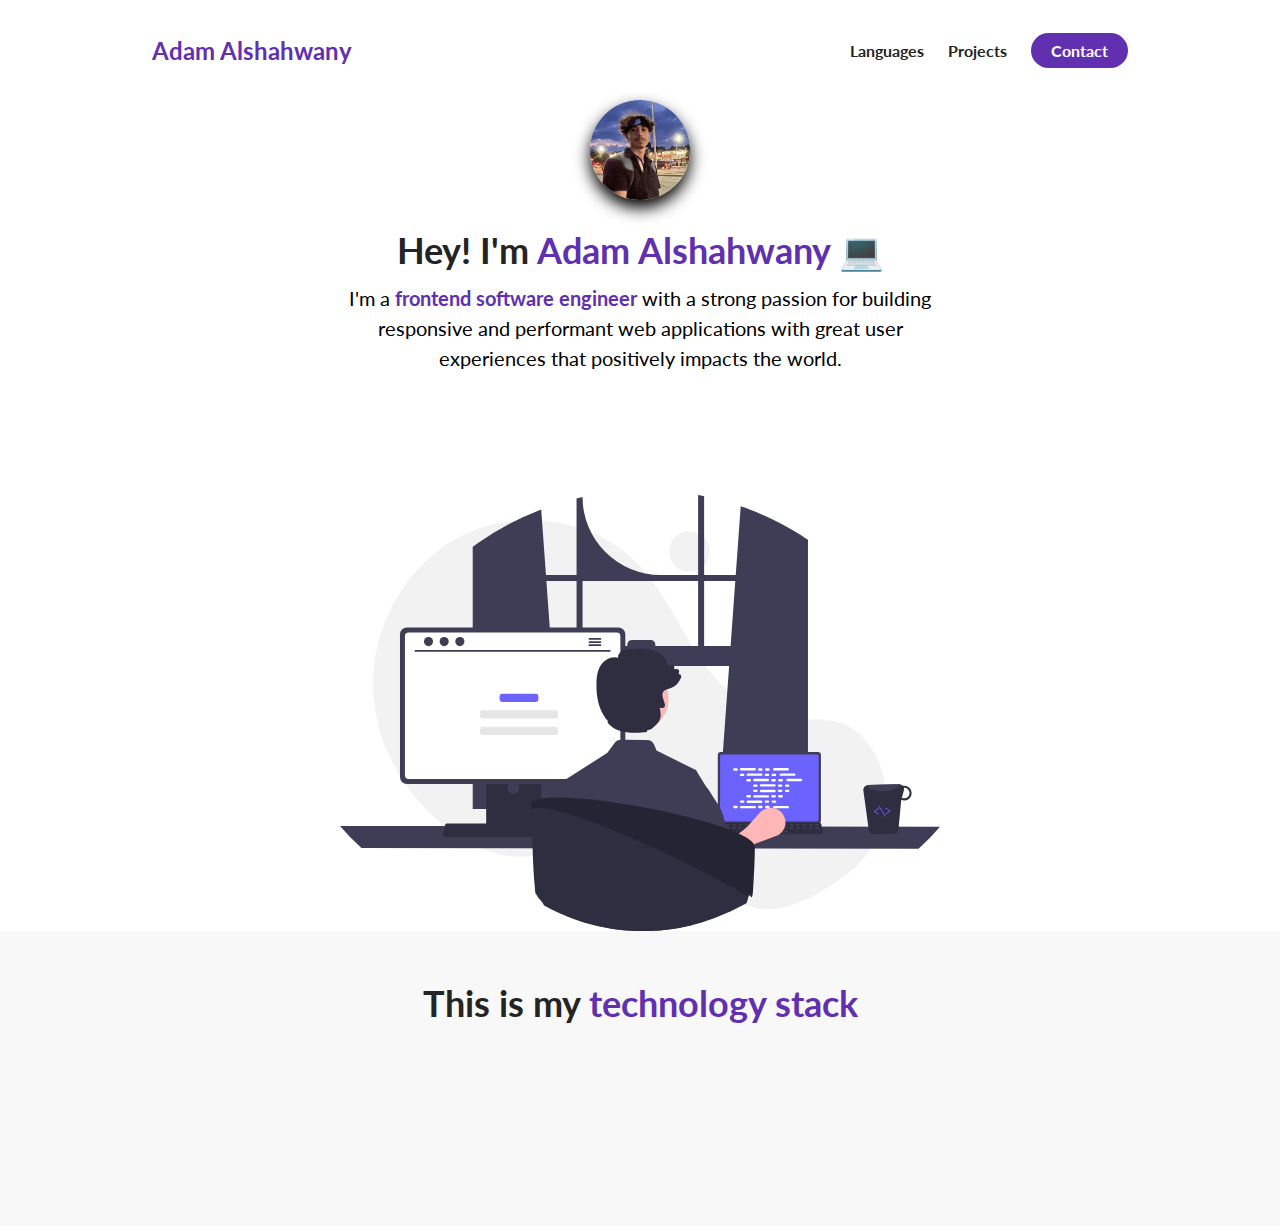
==== index.html @ 0bd76cc1 "Introduction and Technology Stack" ====
<!DOCTYPE html>
<html lang="en">
  <head>
    <meta charset="UTF-8" />
    <meta http-equiv="X-UA-Compatible" content="IE=edge" />
    <meta name="viewport" content="width=device-width, initial-scale=1.0" />
    <title>Adam Azvurii</title>
    <link rel="stylesheet" href="./styles.css" />
    <script
      src="https://kit.fontawesome.com/c8e4d183c2.js"
      crossorigin="anonymous"
    ></script>
  </head>
  <body>
    <section id="#about-me">
      <nav>
        <div class="personal__logo">Adam Alshahwany</div>
        <ul class="nav__link--list">
          <li>
            <a
              href=""
              class="nav__link--anchor link__hover-effect link__hover-effect--black"
              >Languages</a
            >
          </li>
          <li>
            <a
              href=""
              class="nav__link--anchor link__hover-effect link__hover-effect--black"
              >Projects</a
            >
          </li>
          <li>
            <a href="" class="nav__link--anchor nav__link--anchor-primary"
              >Contact</a
            >
          </li>
        </ul>
      </nav>
      <div class="flex flex-1">
        <div class="about-me__info row">
          <div class="about-me__info--container class=">
            <figure class="about-me__picture--mask">
              <img
                src="./assets/me.jfif"
                class="about-me__picture"
                alt="Picture of Me!"
              />
            </figure>
            <h1>
              Hey! I'm <span class="text--purple">Adam Alshahwany</span> 💻
            </h1>
            <p class="about-me__info--para">
              I'm a
              <strong class="text--purple">frontend software engineer</strong>
              with a strong passion for building responsive and performant web
              applications with great user experiences that positively impacts
              the world.
            </p>
            <div class="about-me__links">
              <a href="" class="about-me__link">
                <i class="fab fa-linkedin-in"></i>
              </a>
              <a href="" class="about-me__link">
                <i class="fab fa-github"></i>
              </a>
              <a href="" class="about-me__link">
                <i class="far fa-envelope"></i>
              </a>
              <a href="" class="about-me__link">
                <i class="fas fa-file-pdf"></i>
              </a>
            </div>
            <figure class="about-me__img--container">
              <img src="./assets/undrawadam.svg" class="about-me__img" alt="" />
            </figure>
          </div>
        </div>
      </div>
    </section>
    <section id="languages">
      <div class="container">
        <div class="row">
          <h1 class="section__title">This is my <span class="text--purple">technology stack</span></h1>
          <div class="language__list">
            <div class="language">
              <figure class="language__img--wrapper">
                <img src="https://upload.wikimedia.org/wikipedia/commons/thumb/3/38/HTML5_Badge.svg/240px-HTML5_Badge.svg.png" alt="" class="language__img">
              </figure>
              <span class="language__name">HTML</span>
            </div>
            <div class="language">
              <figure class="language__img--wrapper">
                <img src="https://upload.wikimedia.org/wikipedia/commons/thumb/6/62/CSS3_logo.svg/640px-CSS3_logo.svg.png" alt="" class="language__img">
              </figure>
              <span class="language__name">CSS</span>
            </div>
            <div class="language">
              <figure class="language__img--wrapper">
                <img src="https://cdn.freebiesupply.com/logos/large/2x/java-14-logo-png-transparent.png" alt="" class="language__img">
              </figure>
              <span class="language__name">Java</span>
            </div>
            <div class="language">
              <figure class="language__img--wrapper">
                <img src="https://logos-download.com/wp-content/uploads/2019/01/JavaScript_Logo.png" alt="" class="language__img">
              </figure>
              <span class="language__name">Java Script</span>
            </div>
            <div class="language">
              <figure class="language__img--wrapper">
                <img src="https://i0.wp.com/freelyhomeschool.com/wp-content/uploads/2017/06/Alice-1.jpg?resize=254%2C193&ssl=1" alt="" class="language__img">
              </figure>
              <span class="language__name">Alice</span>
            </div>
            <div class="language">
              <figure class="language__img--wrapper">
                <img src="https://1000logos.net/wp-content/uploads/2020/08/Visual-Studio-Logo.png" alt="" class="language__img">
              </figure>
              <span class="language__name">Visual Basic</span>
            </div>
            <div class="language">
              <figure class="language__img--wrapper">
                <img src="https://iconape.com/wp-content/png_logo_vector/visual-studio-code.png" alt="" class="language__img">
              </figure>
              <span class="language__name">Visual Studio</span>
            </div>
            <div class="language">
              <figure class="language__img--wrapper">
                <img src="https://raw.githubusercontent.com/isocpp/logos/master/cpp_logo.png" alt="" class="language__img">
              </figure>
              <span class="language__name">C++</span>
            </div>
          </div>
        </div>
      </div>
    </section>
  </body>
</html>
---- styles.css ----
@import url("https://fonts.googleapis.com/css2?family=Lato:wght@400;700&family=Roboto+Flex:opsz,wght@8..144,300;8..144,400;8..144,500;8..144,700&display=swap");

* {
  font-family: 'Lato', sans-serif;
  padding: 0;
  margin: 0;
  box-sizing: border-box;
}

h1, h2, h3, h4, h5, h6, span {
    color:#242424;
    text-align: center;
    line-height: 1.25;
}

h1 {
font-size: 36px;
}

p {
    line-height: 1.5;
    font-size: 16px;
}

li {
    list-style-type: none;
}

.flex {
    display: flex;
}

.flex-1 {
    flex: 1;
}

.container {
    padding: 50px 0;
}
.row {
width: 100%;
max-width: 800px;
margin: 0 auto;
}

.text--purple {
    color: #6030b1;
}

section:nth-child(even) {
    background-color: #f8f8f8;
}

.section__title {
    margin-bottom: 50px;
}
/* NAVIGATION BAR */

nav {
    height: 100px;
    width: 100%;
    max-width: 1000px;
    margin: 0 auto;
    display: flex;
    justify-content: space-between;
    align-items: center;
}

.nav__link--list {
    display: flex;
}

.nav__link--anchor {
    margin: 0 12px;
    color: #242424;
    text-decoration: none;
    font-weight: 700;
}

.nav__link--anchor-primary {
    background-color: #6030b1;
    padding: 8px 20px;
    border-radius: 50px;
    color: white;
}

.nav__link--anchor-primary:hover {
    background-color:#5d3eff;
}

.personal__logo {
    font-size: 24px;
    color: #6030b1;
    margin: 0 12px;
    font-weight: bold;
}

/* ABOUT ME */

#about-me {
    min-height: 100vh;
    display: flex;
    flex-direction: column;
}

.about-me__info {
    display: flex;
    flex-direction: column;
}

.about-me__info--container {
    display: flex;
    flex-direction: column;
    justify-content: center;
    align-items: center;
    max-width: 600px;
    margin: 0 auto;
    text-align: center;
}

.about-me__picture--mask {
    width: 100px;
    height:100px;
    border-radius: 50%;
    overflow: hidden;
    box-shadow: 0 8px 16px rgba(0, 0, 0, 1);
    margin-bottom: 28px;
}

.about-me__picture {
    width: 100%;

    /* Improving my own picture */
    transform: scale(1.5);
    padding-top: 8px;
}

.about-me__info--title {
    margin-bottom: 16px;
}

.about-me__info--para {
    font-size: 20px;
    margin-bottom: 28px;
    padding-top: 10px;
}

.about-me__link {
    font-size: 20px;
    color: #242424;
    text-decoration: none;
    padding: 0 16px;
}

.about-me__img--container {
    flex: 1;
    display: flex;
    align-items: center;
    padding-top: 70px;
}

.about-me__img {
    width: 100%;
}

/* TECH - STACK */

.language__img {
    width: 100%;
    max-width: 100px;
    transition: all 300ms;
}

.language:hover  .language__img{
 filter: brightness(80%);
 opacity: 0.86;
 transform: scale(0.9);
}

.language {
    width: 25%;
    display: flex;
    justify-content: center;
    position: relative;
}

.language__img--wrapper {
    display: flex;
    justify-content: center;
    align-items: center;
    padding: 25px 16px;
}

.language__list {
    display: flex;
    width: 100%;
    flex-wrap: wrap;
}

.language__name {
    position: absolute;
    bottom: 0;
    transform: scale(0);
    transition: all 300ms;
    font-size: 20px;
}

.language:hover .language__name{
transform: scale(1);
opacity: 1;
}
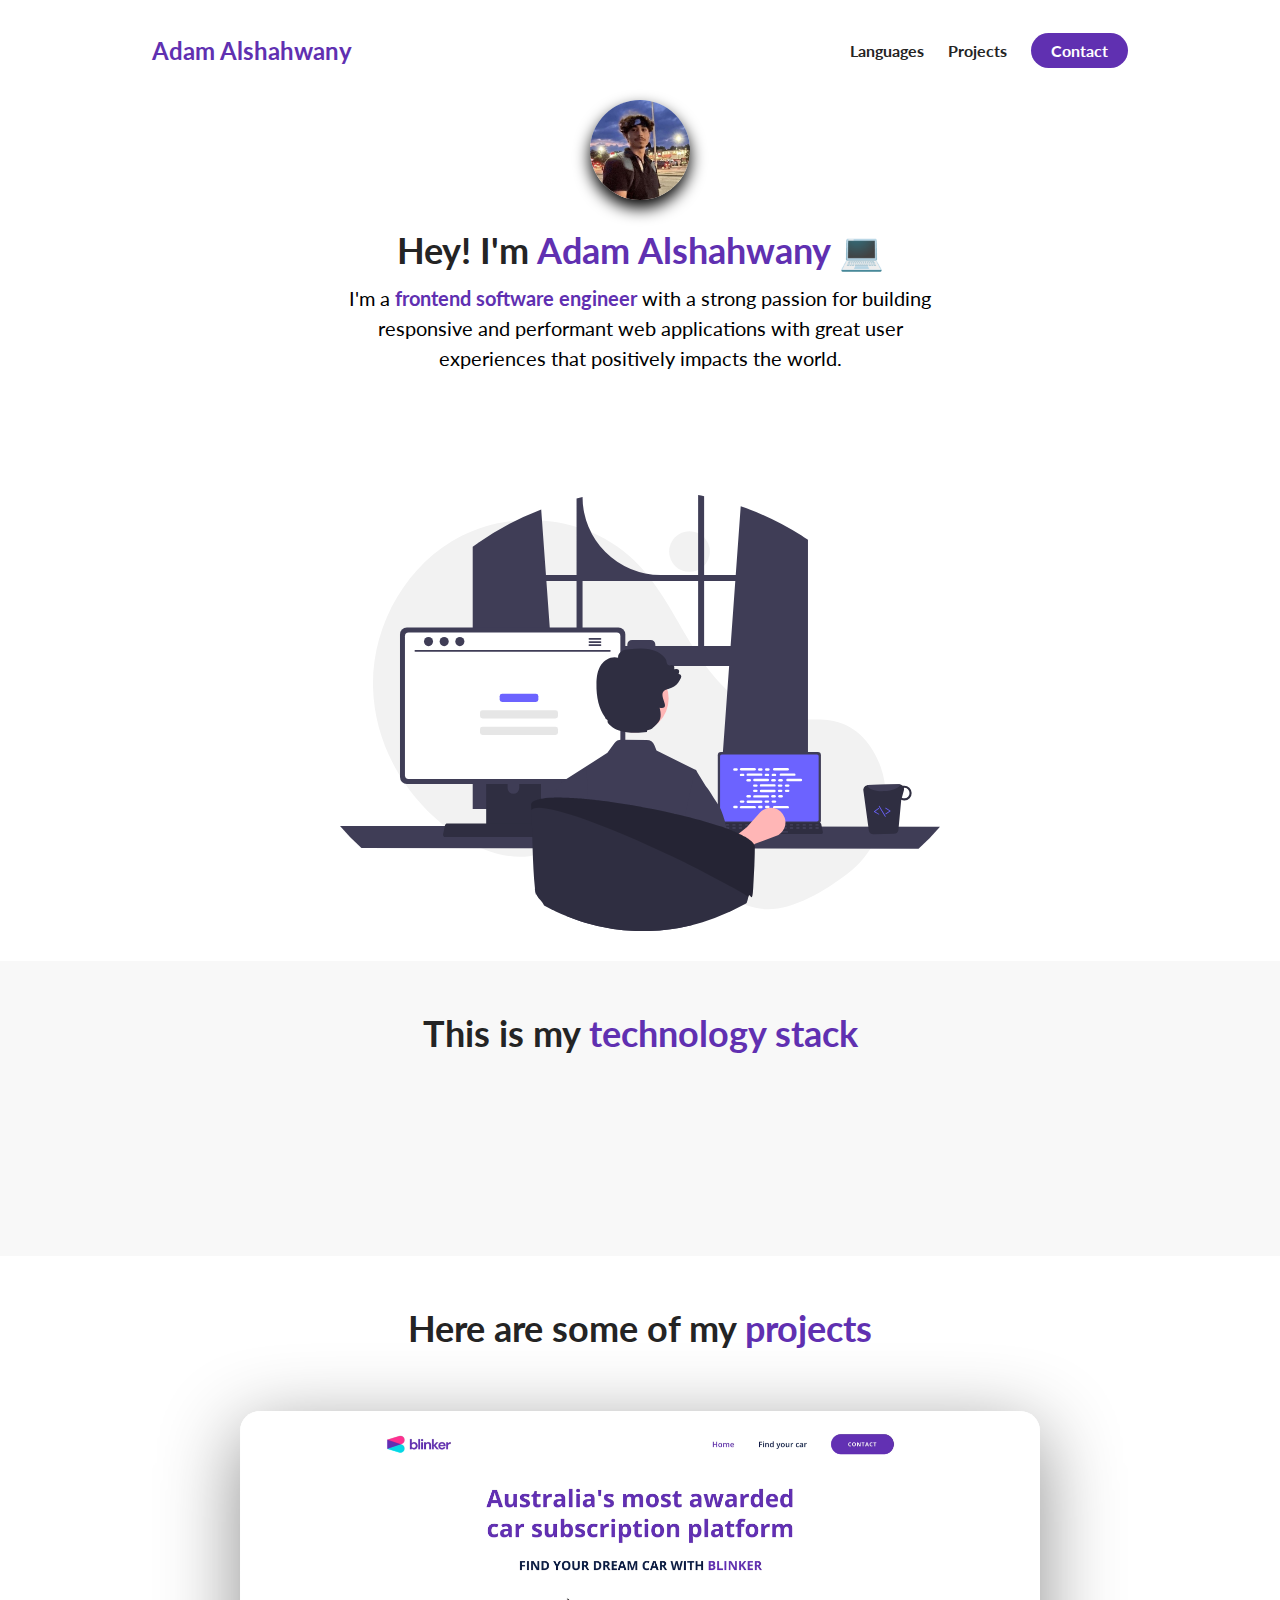
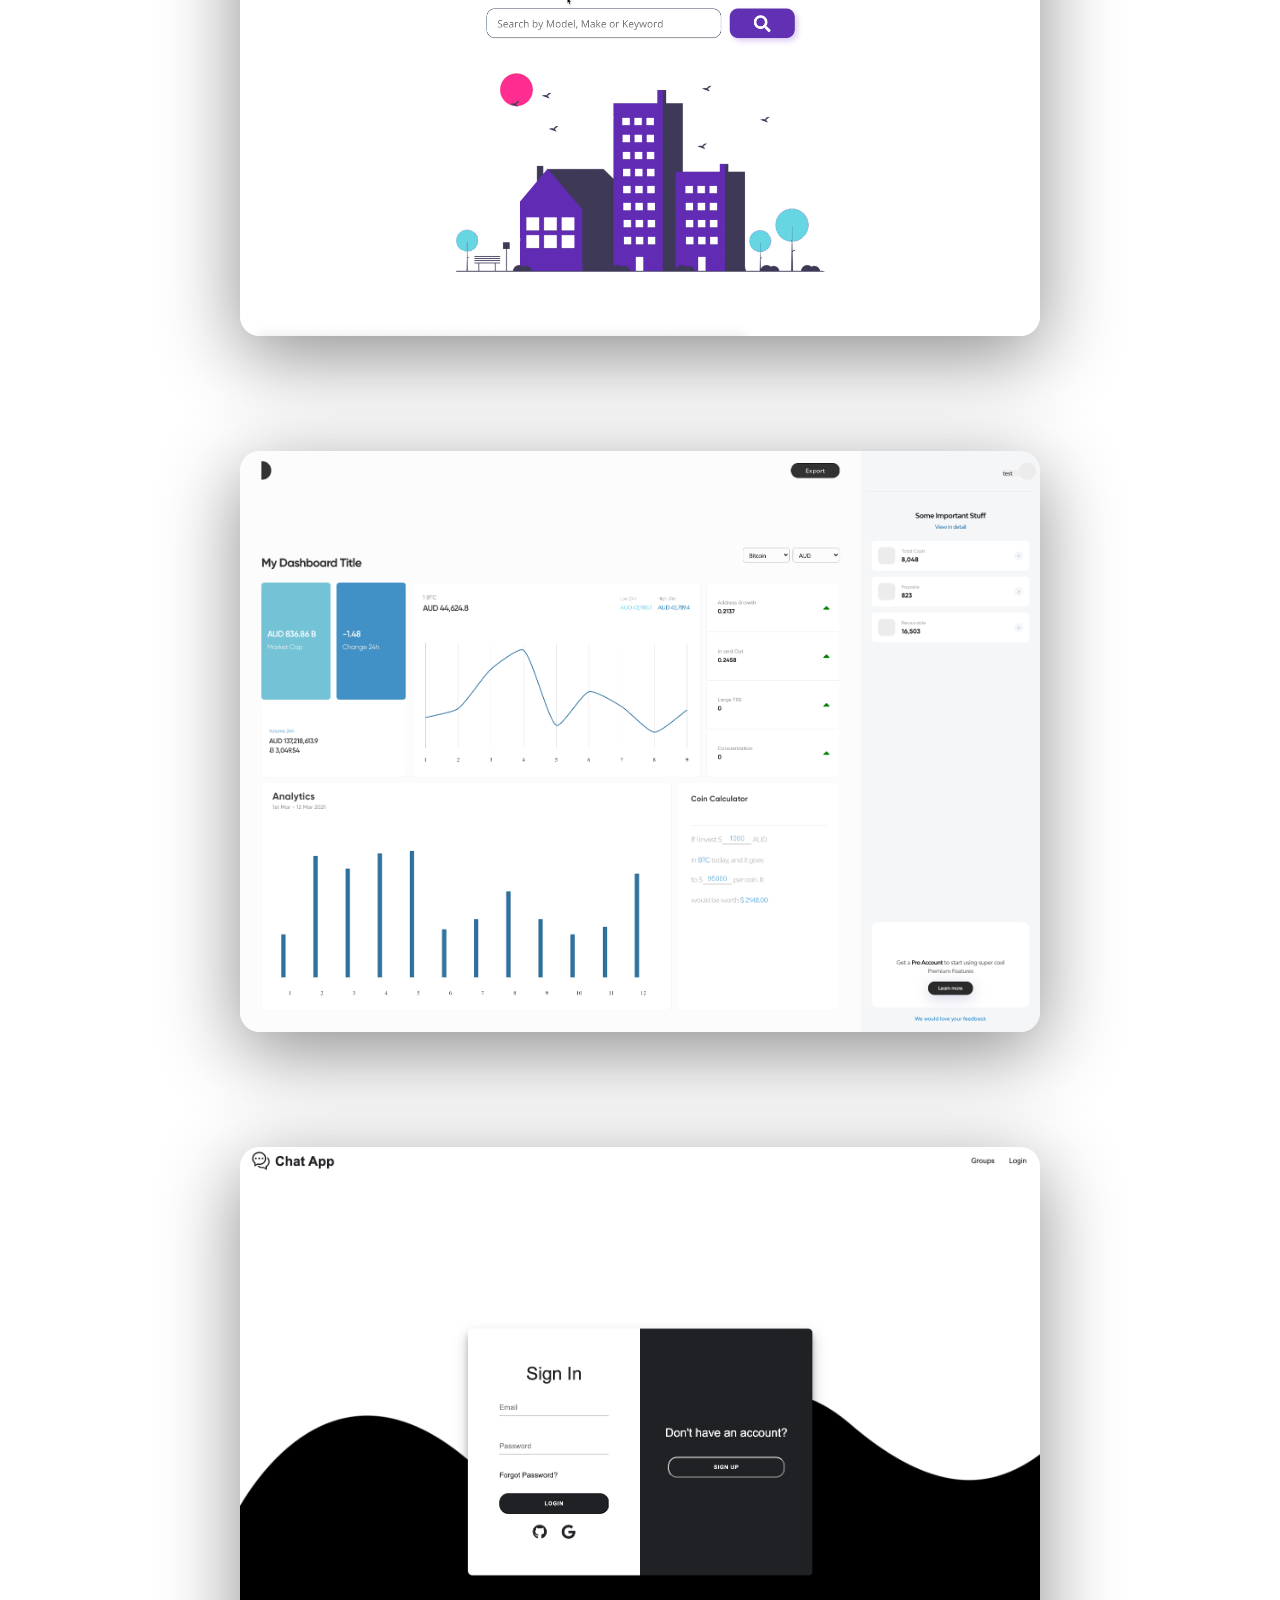
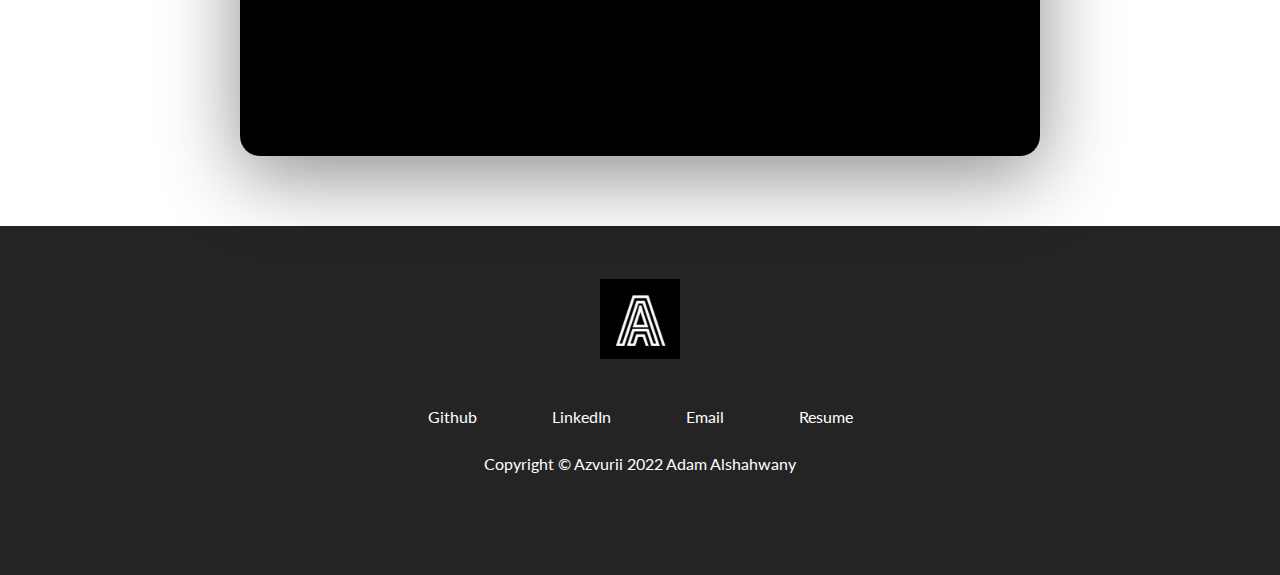
==== commit 38d8269c: "Complete About, Animations, Tech Stack, Projects" ====
--- a/index.html
+++ b/index.html
@@ -81,53 +81,87 @@
     <section id="languages">
       <div class="container">
         <div class="row">
-          <h1 class="section__title">This is my <span class="text--purple">technology stack</span></h1>
+          <h1 class="section__title">
+            This is my <span class="text--purple">technology stack</span>
+          </h1>
           <div class="language__list">
             <div class="language">
               <figure class="language__img--wrapper">
-                <img src="https://upload.wikimedia.org/wikipedia/commons/thumb/3/38/HTML5_Badge.svg/240px-HTML5_Badge.svg.png" alt="" class="language__img">
+                <img
+                  src="https://upload.wikimedia.org/wikipedia/commons/thumb/3/38/HTML5_Badge.svg/240px-HTML5_Badge.svg.png"
+                  alt=""
+                  class="language__img"
+                />
               </figure>
               <span class="language__name">HTML</span>
             </div>
             <div class="language">
               <figure class="language__img--wrapper">
-                <img src="https://upload.wikimedia.org/wikipedia/commons/thumb/6/62/CSS3_logo.svg/640px-CSS3_logo.svg.png" alt="" class="language__img">
+                <img
+                  src="https://upload.wikimedia.org/wikipedia/commons/thumb/6/62/CSS3_logo.svg/640px-CSS3_logo.svg.png"
+                  alt=""
+                  class="language__img"
+                />
               </figure>
               <span class="language__name">CSS</span>
             </div>
             <div class="language">
               <figure class="language__img--wrapper">
-                <img src="https://cdn.freebiesupply.com/logos/large/2x/java-14-logo-png-transparent.png" alt="" class="language__img">
+                <img
+                  src="https://cdn.freebiesupply.com/logos/large/2x/java-14-logo-png-transparent.png"
+                  alt=""
+                  class="language__img"
+                />
               </figure>
               <span class="language__name">Java</span>
             </div>
             <div class="language">
               <figure class="language__img--wrapper">
-                <img src="https://logos-download.com/wp-content/uploads/2019/01/JavaScript_Logo.png" alt="" class="language__img">
+                <img
+                  src="https://logos-download.com/wp-content/uploads/2019/01/JavaScript_Logo.png"
+                  alt=""
+                  class="language__img"
+                />
               </figure>
               <span class="language__name">Java Script</span>
             </div>
             <div class="language">
               <figure class="language__img--wrapper">
-                <img src="https://i0.wp.com/freelyhomeschool.com/wp-content/uploads/2017/06/Alice-1.jpg?resize=254%2C193&ssl=1" alt="" class="language__img">
+                <img
+                  src="https://i0.wp.com/freelyhomeschool.com/wp-content/uploads/2017/06/Alice-1.jpg?resize=254%2C193&ssl=1"
+                  alt=""
+                  class="language__img"
+                />
               </figure>
               <span class="language__name">Alice</span>
             </div>
             <div class="language">
               <figure class="language__img--wrapper">
-                <img src="https://1000logos.net/wp-content/uploads/2020/08/Visual-Studio-Logo.png" alt="" class="language__img">
+                <img
+                  src="https://1000logos.net/wp-content/uploads/2020/08/Visual-Studio-Logo.png"
+                  alt=""
+                  class="language__img"
+                />
               </figure>
               <span class="language__name">Visual Basic</span>
             </div>
             <div class="language">
               <figure class="language__img--wrapper">
-                <img src="https://iconape.com/wp-content/png_logo_vector/visual-studio-code.png" alt="" class="language__img">
+                <img
+                  src="https://iconape.com/wp-content/png_logo_vector/visual-studio-code.png"
+                  alt=""
+                  class="language__img"
+                />
               </figure>
               <span class="language__name">Visual Studio</span>
             </div>
             <div class="language">
               <figure class="language__img--wrapper">
-                <img src="https://raw.githubusercontent.com/isocpp/logos/master/cpp_logo.png" alt="" class="language__img">
+                <img
+                  src="https://raw.githubusercontent.com/isocpp/logos/master/cpp_logo.png"
+                  alt=""
+                  class="language__img"
+                />
               </figure>
               <span class="language__name">C++</span>
             </div>
@@ -135,5 +169,163 @@
         </div>
       </div>
     </section>
+    <section id="projects">
+      <div class="container">
+        <div class="row">
+          <h1 class="section_title">
+            Here are some of my <span class="text--purple">projects</span>
+          </h1>
+          <ul class="project__list">
+            <li class="project">
+              <div class="project__wrapper">
+                <img
+                  src="./assets/loopit.png"
+                  class="project__img"
+                  alt="Car subscription project"
+                />
+                <div class="project__description">
+                  <h3 class="project__description--title">
+                    HTCS Crash Website
+                  </h3>
+                  <h4 class="project__description--sub-title">
+                    Html, CSS, JavasScript, Visual Studio
+                  </h4>
+                  <p class="project__description--para">
+                    A software project description should start with an overview
+                    that explains the type of software that will be developed,
+                    the problem it will solve.
+                  </p>
+                  <div class="project__description--links">
+                    <a
+                      href="https://github.com/azvurii"
+                      target="_blank"
+                      class="project__description--link"
+                    >
+                      <i class="fab fa-github"></i>
+                    </a>
+                    <a
+                      href="https://www.yourwebsite.com"
+                      class="project__description--link"
+                    >
+                      <i class="fas fa-link"></i>
+                    </a>
+                  </div>
+                </div>
+              </div>
+            </li>
+            <li class="project">
+              <div class="project__wrapper">
+                <img
+                  src="./assets/dashboard.png"
+                  class="project__img"
+                  alt="Car subscription project"
+                />
+                <div class="project__description">
+                  <h3 class="project__description--title">Java Integration</h3>
+                  <h4 class="project__description--sub-title">
+                    Html, CSS, Java, JavasScript, Visual Basic, Visual Studio
+                  </h4>
+                  <p class="project__description--para">
+                    Java Development Kit on your local environment. JDK is a
+                    software development environment used for developing Java
+                    applications.
+                  </p>
+                  <div class="project__description--links">
+                    <a
+                      href="https://github.com/azvurii"
+                      target="_blank"
+                      class="project__description--link"
+                    >
+                      <i class="fab fa-github"></i>
+                    </a>
+                    <a
+                      href="https://www.yourwebsite.com"
+                      class="project__description--link"
+                    >
+                      <i class="fas fa-link"></i>
+                    </a>
+                  </div>
+                </div>
+              </div>
+            </li>
+            <li class="project">
+              <div class="project__wrapper">
+                <img
+                  src="./assets/chat.png"
+                  class="project__img"
+                  alt="Car subscription project"
+                />
+                <div class="project__description">
+                  <h3 class="project__description--title">One Piece Clicker</h3>
+                  <h4 class="project__description--sub-title">
+                    Alice, Visual Basic, C++
+                  </h4>
+                  <p class="project__description--para">
+                    Without any upgrades or anything, a Golden Cookie spawns m
+                    minutes after the last one disappeared, where m is a random
+                    number between 5 and 15.
+                  </p>
+                  <div class="project__description--links">
+                    <a
+                      href="https://github.com/azvurii"
+                      target="_blank"
+                      class="project__description--link"
+                    >
+                      <i class="fab fa-github"></i>
+                    </a>
+                    <a
+                      href="https://www.yourwebsite.com"
+                      class="project__description--link"
+                    >
+                      <i class="fas fa-link"></i>
+                    </a>
+                  </div>
+                </div>
+              </div>
+            </li>
+          </ul>
+        </div>
+      </div>
+    </section>
+    <footer>
+      <div class="row footer__row">
+        <a href="#" class="footer__anchor">
+          <figure class="footer__logo">
+            <img src="./assets/adam.png" class="footer__logo--img" alt="" />
+          </figure>
+          <span class="footer__logo--popper">
+            Top
+            <i class="fas fa-arrow-up"></i>
+          </span>
+        </a>
+        <div class="footer__social--list">
+          <a
+            href="https://github.com/azvurii"
+            class="footer__social--link link__hover-effect link__hover-effect--white"
+            target="_blank"
+            >Github</a
+          >
+          <a
+            href="https://www.linkedin.com/in/adam-alshahwany-14b82724a/"
+            class="footer__social--link link__hover-effect link__hover-effect--white"
+            target="_blank"
+            >LinkedIn</a
+          >
+          <a
+            href="mailto:adamabraar@gmail.com"
+            class="footer__social--link link__hover-effect link__hover-effect--white"
+            target="_blank"
+            >Email</a
+          >
+          <a
+            href="./assets/adamresume.pdf"
+            class="footer__social--link link__hover-effect link__hover-effect--white"
+            target="_blank"
+            >Resume</a
+          >
+        </div>
+      <div class="footer__copyright"> Copyright © Azvurii 2022 Adam Alshahwany
+      </div>
+    </footer>
   </body>
 </html>
--- a/styles.css
+++ b/styles.css
@@ -1,211 +1,387 @@
 @import url("https://fonts.googleapis.com/css2?family=Lato:wght@400;700&family=Roboto+Flex:opsz,wght@8..144,300;8..144,400;8..144,500;8..144,700&display=swap");
 
 * {
-  font-family: 'Lato', sans-serif;
+  font-family: "Lato", sans-serif;
   padding: 0;
   margin: 0;
   box-sizing: border-box;
 }
 
-h1, h2, h3, h4, h5, h6, span {
-    color:#242424;
-    text-align: center;
-    line-height: 1.25;
+html {
+scroll-behavior: smooth;
+}
+
+h1, h2, h3, h4, h5, h6,
+span {
+  color: #242424;
+  text-align: center;
+  line-height: 1.25;
 }
 
 h1 {
-font-size: 36px;
+  font-size: 36px;
 }
 
 p {
-    line-height: 1.5;
-    font-size: 16px;
+  line-height: 1.5;
+  font-size: 16px;
+}
+
+a {
+  text-decoration: none;
+  position: relative;
+}
+
+.link__hover-effect:after {
+content: "";
+position: absolute;
+height: 3px;
+width: 0;
+bottom: -3px;
+right: 0;
+transition: all 300ms ease;
+}
+
+.link__hover-effect--white::after {
+    background-color: #fff;
+}
+
+.link__hover-effect--black::after {
+    background-color: #000;
+}
+
+.link__hover-effect:hover:after {
+width: 100%;
+left: 0;
 }
 
 li {
-    list-style-type: none;
+  list-style-type: none;
 }
 
 .flex {
-    display: flex;
+  display: flex;
 }
 
 .flex-1 {
-    flex: 1;
+  flex: 1;
 }
 
 .container {
-    padding: 50px 0;
+  padding: 50px 0;
 }
 .row {
-width: 100%;
-max-width: 800px;
-margin: 0 auto;
+  width: 100%;
+  max-width: 800px;
+  margin: 0 auto;
 }
 
 .text--purple {
-    color: #6030b1;
+  color: #6030b1;
 }
 
 section:nth-child(even) {
-    background-color: #f8f8f8;
+  background-color: #f8f8f8;
 }
 
 .section__title {
-    margin-bottom: 50px;
+  margin-bottom: 50px;
 }
 /* NAVIGATION BAR */
 
 nav {
-    height: 100px;
-    width: 100%;
-    max-width: 1000px;
-    margin: 0 auto;
-    display: flex;
-    justify-content: space-between;
-    align-items: center;
+  height: 100px;
+  width: 100%;
+  max-width: 1000px;
+  margin: 0 auto;
+  display: flex;
+  justify-content: space-between;
+  align-items: center;
 }
 
 .nav__link--list {
-    display: flex;
+  display: flex;
 }
 
 .nav__link--anchor {
-    margin: 0 12px;
-    color: #242424;
-    text-decoration: none;
-    font-weight: 700;
+  margin: 0 12px;
+  color: #242424;
+  font-weight: 700;
 }
 
 .nav__link--anchor-primary {
-    background-color: #6030b1;
-    padding: 8px 20px;
-    border-radius: 50px;
-    color: white;
+  background-color: #6030b1;
+  padding: 8px 20px;
+  border-radius: 50px;
+  color: white;
 }
 
 .nav__link--anchor-primary:hover {
-    background-color:#5d3eff;
+  background-color: #5d3eff;
 }
 
 .personal__logo {
-    font-size: 24px;
-    color: #6030b1;
-    margin: 0 12px;
-    font-weight: bold;
+  font-size: 24px;
+  color: #6030b1;
+  margin: 0 12px;
+  font-weight: bold;
 }
 
 /* ABOUT ME */
 
 #about-me {
-    min-height: 100vh;
-    display: flex;
-    flex-direction: column;
+  min-height: 100vh;
+  display: flex;
+  flex-direction: column;
 }
 
 .about-me__info {
-    display: flex;
-    flex-direction: column;
+  display: flex;
+  flex-direction: column;
 }
 
 .about-me__info--container {
-    display: flex;
-    flex-direction: column;
-    justify-content: center;
-    align-items: center;
-    max-width: 600px;
-    margin: 0 auto;
-    text-align: center;
+  display: flex;
+  flex-direction: column;
+  justify-content: center;
+  align-items: center;
+  max-width: 600px;
+  margin: 0 auto;
+  text-align: center;
 }
 
 .about-me__picture--mask {
-    width: 100px;
-    height:100px;
-    border-radius: 50%;
-    overflow: hidden;
-    box-shadow: 0 8px 16px rgba(0, 0, 0, 1);
-    margin-bottom: 28px;
+  width: 100px;
+  height: 100px;
+  border-radius: 50%;
+  overflow: hidden;
+  box-shadow: 0 8px 16px rgba(0, 0, 0, 1);
+  margin-bottom: 28px;
 }
 
 .about-me__picture {
-    width: 100%;
-
-    /* Improving my own picture */
-    transform: scale(1.5);
-    padding-top: 8px;
+  width: 100%;
+
+  /* Improving my own picture */
+  transform: scale(1.5);
+  padding-top: 8px;
 }
 
 .about-me__info--title {
-    margin-bottom: 16px;
+  margin-bottom: 16px;
 }
 
 .about-me__info--para {
-    font-size: 20px;
-    margin-bottom: 28px;
-    padding-top: 10px;
+  font-size: 20px;
+  margin-bottom: 28px;
+  padding-top: 10px;
 }
 
 .about-me__link {
-    font-size: 20px;
-    color: #242424;
-    text-decoration: none;
-    padding: 0 16px;
+  font-size: 20px;
+  color: #242424;
+  padding: 0 16px;
 }
 
 .about-me__img--container {
-    flex: 1;
-    display: flex;
-    align-items: center;
-    padding-top: 70px;
+  flex: 1;
+  display: flex;
+  align-items: center;
+  padding-top: 70px;
+  margin-bottom: 30px;
 }
 
 .about-me__img {
-    width: 100%;
+  width: 100%;
 }
 
 /* TECH - STACK */
 
 .language__img {
-    width: 100%;
-    max-width: 100px;
-    transition: all 300ms;
-}
-
-.language:hover  .language__img{
- filter: brightness(80%);
- opacity: 0.86;
- transform: scale(0.9);
+  width: 100%;
+  max-width: 100px;
+  transition: all 300ms;
+}
+
+.language:hover .language__img {
+  filter: brightness(80%);
+  opacity: 0.86;
+  transform: scale(0.9);
 }
 
 .language {
-    width: 25%;
-    display: flex;
-    justify-content: center;
-    position: relative;
+  width: 25%;
+  display: flex;
+  justify-content: center;
+  position: relative;
 }
 
 .language__img--wrapper {
-    display: flex;
-    justify-content: center;
-    align-items: center;
-    padding: 25px 16px;
+  display: flex;
+  justify-content: center;
+  align-items: center;
+  padding: 25px 16px;
 }
 
 .language__list {
-    display: flex;
-    width: 100%;
-    flex-wrap: wrap;
+  display: flex;
+  width: 100%;
+  flex-wrap: wrap;
 }
 
 .language__name {
-    position: absolute;
-    bottom: 0;
-    transform: scale(0);
-    transition: all 300ms;
-    font-size: 20px;
-}
-
-.language:hover .language__name{
-transform: scale(1);
-opacity: 1;
-}+  position: absolute;
+  bottom: 0;
+  transform: scale(0);
+  transition: all 300ms;
+  font-size: 20px;
+  opacity: 0;
+}
+
+.language:hover .language__name {
+  transform: scale(1);
+  opacity: 1;
+}
+
+/* PROJECTS */
+
+.project {
+  margin-bottom: 135px;
+}
+
+.project:last-child {
+  margin-bottom: 40px;
+}
+
+.project__img {
+  width: 100%;
+  transition: all 500ms ease;
+}
+
+.project__wrapper {
+  display: flex;
+  box-shadow: 0 20px 80px rgba(0, 0, 0, 0.45);
+  border-radius: 20px;
+  overflow: hidden;
+  position: relative;
+  margin-top: 20px;
+  margin-bottom: -20px;
+  z-index: 2;
+}
+
+.project__wrapper:before {
+  content: "";
+  position: absolute;
+  top: 0;
+  left: 0;
+  height: 100%;
+  width: 100%;
+  background-color: #1c1d25;
+  opacity: 0;
+  transition: opacity 450ms ease;
+  z-index: 2;
+}
+
+.project:hover .project__wrapper:before {
+  opacity: 0.7;
+}
+
+.project:hover .project__img {
+  transform: scale(1.07);
+  filter: blur(5px);
+}
+
+.project:hover .project__description {
+  opacity: 1;
+  transform: translateY(-50%);
+}
+
+.project__list {
+  padding-top: 40px;
+}
+
+.project__description {
+  position: absolute;
+  top: 50%;
+  left: 90px;
+  transform: translateY(100%);
+  max-width: 550px;
+  z-index: 3;
+  opacity: 0;
+  transition: transform 450ms, opacity 300ms;
+}
+
+.project__description--title {
+  font-size: 40px;
+}
+
+.project__description--para {
+  margin: 16px 0;
+}
+
+.project__description--link {
+  font-size: 20px;
+  margin-right: 16px;
+}
+
+.project__description--title,
+.project__description--sub-title,
+.project__description--link,
+.project__description--para {
+  text-align: left;
+  color: #f8f8f8;
+}
+
+/* FOOTER */
+
+footer {
+  background-color: #242424;
+}
+
+.footer__social--list {
+  width: 100%;
+  max-width: 500px;
+  display: flex;
+  justify-content: space-around;
+  margin-bottom: 28px;
+}
+
+.footer__row {
+  display: flex;
+  flex-direction: column;
+  align-items: center;
+  justify-content: center;
+  padding: 8% 0;
+}
+
+.footer__logo--img {
+  width: 80px;
+  height: 80px;
+  margin-bottom: 25px;
+  margin-top: -50px;
+}
+
+.footer__social--link,
+.footer__copyright,
+.footer__logo--popper {
+  color: #fff;
+}
+
+.footer__logo--popper {
+  position: absolute;
+  right: 0;
+  top: 30px;
+  font-weight: 700;
+  opacity: 0;
+  transition: all 300ms ease;
+}
+
+.footer__anchor {
+  margin-bottom: 20px;
+  position: relative;
+}
+
+.footer__anchor:hover .footer__logo--popper {
+  transform: translateX(60px);
+  opacity: 1;
+}
